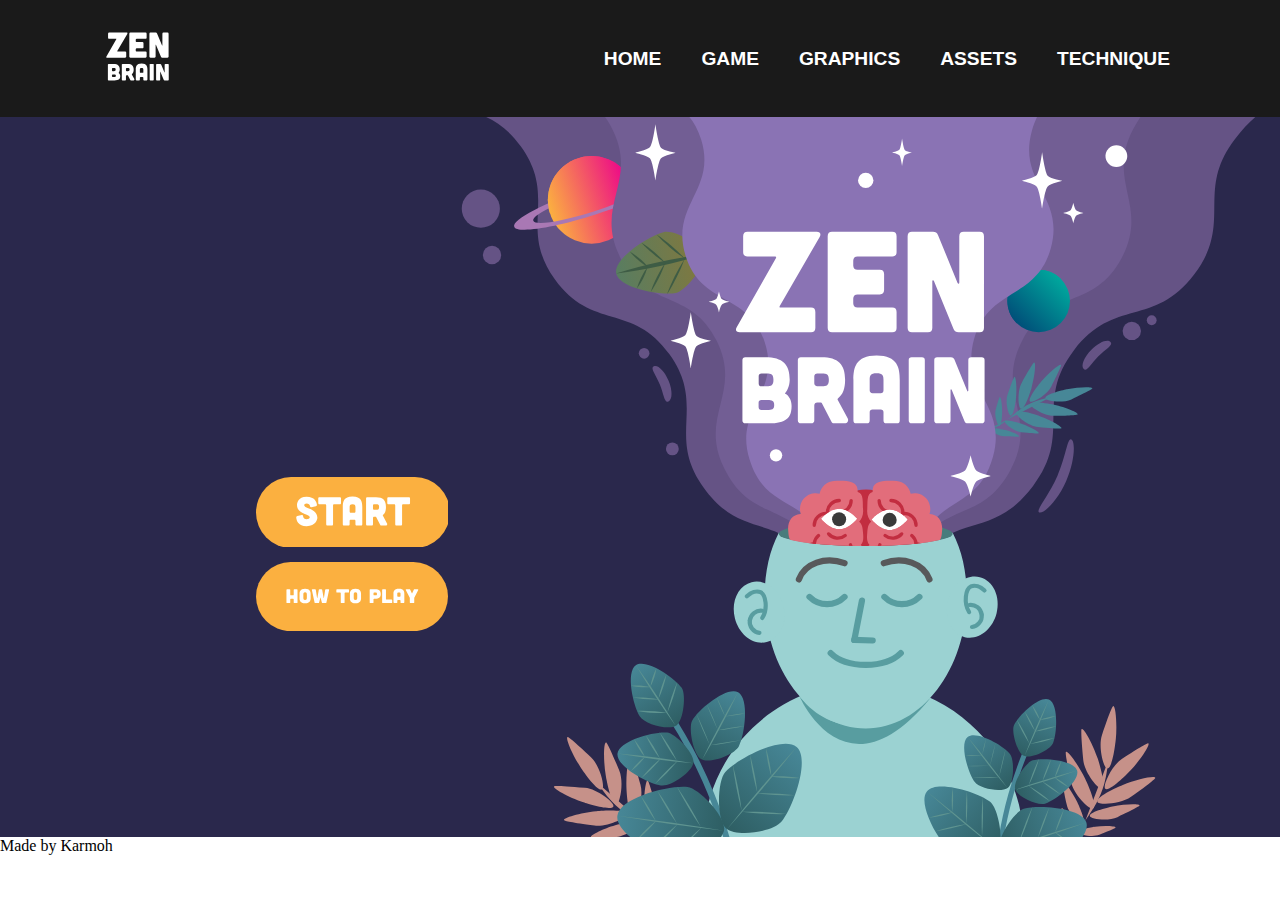
==== spil.html @ e419dc59 "Add files via upload" ====
<!DOCTYPE html>
<html lang="en">
<head>
    <meta charset="UTF-8">
    <meta name="viewport" content="width=device-width, initial-scale=1.0">
    <link rel="preconnect" href="https://fonts.googleapis.com">
    <link rel="preconnect" href="https://fonts.gstatic.com" crossorigin>
    <link href="https://fonts.googleapis.com/css2?family=Jersey+25&display=swap" rel="stylesheet">
    <link rel="stylesheet" href="style.css">
    <title>Game</title>
</head>
<body>
    <header>
        <div class="logo">
            <a href="index.html">
                <img src="SVG/logo.svg" alt="logo">
            </a>
        </div>
        <nav>
            <ul class="menu">
                <li><a href="index.html">HOME</a></li>
                <li><a href="spil.html">GAME</a></li>
                <li><a href="grafik.html">GRAPHICS</a></li>
                <li><a href="assets.html">ASSETS</a></li>
                <li><a href="teknik.html">TECHNIQUE</a></li>
            </ul>
            <div class="burger">
                <div class="line"></div>
                <div class="line"></div>
                <div class="line"></div>
            </div>
        </nav>
    </header>
    <script src="menu.js"></script>
    <!-- <h1>Game</h1> -->

    <div id="screen">
        <div id="game">
            <div id="game_background"></div>
            <div id="game_elements">
                <div id="good_container1">
                    <div id="good_sprite1"></div>
                </div>
                <div id="good_container2">
                    <div id="good_sprite2"></div>
                </div>
                <div id="good_container3">
                    <div id="good_sprite3"></div>
                </div>
                <div id="bad_container1">
                    <div id="bad_sprite1"></div>
                </div>
                <div id="bad_container2">
                    <div id="bad_sprite2"></div>
                </div>
                <div id="bad_container3">
                    <div id="bad_sprite3"></div>
                </div>
            </div>
            <div id="game_foreground"></div>
            <div id="game_ui">
                <div id="score_board">
                    <div id="points">
                        <h1> 0 </h1>
                    </div>
                </div>
                <div id="life_board">
                    <!-- <div id="life">
                        <h1> 3 </h1>
                    </div> -->
                    <div id="life1"></div>
                    <div id="life2"></div>
                    <div id="life3"></div>
                </div>
                <div id="time_board">
                    <div id="brain_fill"></div>
                    <div id="brain_outline"></div>
                    </div>
                </div>
        </div>
        <div id="start">
            <div id="start_bttn_container">
                <div id="start_button"></div>
                <div id="how_to_play_bttn"></div>
            </div>
        </div>
        <div id="how_to_play">
            <div id="play_bttn"></div>
            <div id="menu_bttn"></div>
        </div>
        <div id="game_over">
            <div id="game_over_header"></div>
            <div id="game_over_text"></div>
            <div id="try_again"></div>
            <div id="quit_bttn1"></div>
        </div>
        <div id="level_complete">
            <div id="level_complete_fg"></div>
            <div id="level_complete_header"></div>
            <div id="level_complete_text"></div>
            <div id="play_again"></div>
            <div id="quit_bttn2"></div>
        </div>
    </div>

    <div id="sounds">
        <!-- TODO: Tilføj audio elementer her -->
        <audio src="sounds/pop_1.mp3" id="sound_pop1"></audio>
        <audio src="sounds/punch_1.mp3" id="sound_punch1"></audio>
    </div>

    <footer> Made by Karmoh </footer>
    <script src="script.js"></script>
</body>
</html>
---- style.css ----
* {
    margin: 0;
    padding: 0;
    box-sizing: border-box;
  }

/* ------------ Navigation -------------- */
header {
    /* position: sticky;
    top: 0; */
    /* z-index: 1; */
    display: flex;
    justify-content: space-between;
    align-items: center;
    padding: 30px 100px 30px 100px;
    background-color: #1a1a1a;
    box-shadow: 0 12px 28px 0 rgba(0, 0, 0, 0.3);
}

.logo img{
    width: 75px;
}

nav{
    display: flex;
    align-items: center;
    
    font-family: 'Open sans', sans-serif;
    font-weight: bold;
    font-size: 1.2rem;
    
    /* margin-bottom: 100px; */
}

.menu{
    display: flex;
    list-style: none;
    margin: 0;
    padding: 0;
}

/* nav ul {
    max-width: 1200px;
    margin: auto;
    display: flex;
    justify-content: space-between;
    overflow-x: auto; 
}*/

.menu li {
    margin-right: 20px;
}

.menu li:last-child{
    margin-right: 0;
}

.menu a{
    display: block;
    padding: 10px;
    color:#fff;
    text-decoration: none;
    transition-duration: 0.4s;
    text-align: end;
}

nav a:visited {
    text-decoration: none;
    color: #fff;
}
nav a:hover {
    text-decoration: none;
    /* font-size: 1.5rem;  */
    color:#775b91;
}
nav a:active {
    text-decoration: underline;
} 

.burger {
    width: 30px;
    height: 20px;
    cursor: pointer;
  }
  
  .burger .line {
    width: 100%;
    height: 2px;
    background-color: #fff;
    margin-bottom: 5px;
    transition: 0.2s linear;
  }
  .burger {
    display: none;
  }

  @media (max-width: 800px){
   
    /* ---------------- BURGER MENU ---------------- */
    header{
        padding: 20px 20px 20px 20px;
    }
    
    .menu {
        display: none;
      }
      .burger {
        display: block;
      }

      .burger.active .line:nth-child(1) {
        transform: rotate(45deg) translate(5px, 5px);
        transition: 0.2s linear;
      }
    
      .burger.active .line:nth-child(2) {
        opacity: 0;
        transition: 0.15s linear;
      }
    
      .burger.active .line:nth-child(3) {
        transform: rotate(-45deg) translate(5px, -5px);
        transition: 0.2s linear;
      }
    
      nav.active .menu {
        display: block;
        background-color: #1a1a1a;
        position: absolute;
        top: 60px;
        left: 0;
        width: 100%;
        box-shadow: 0 0 10px rgba(0, 0, 0, 0.1);
        z-index: 1;
      }
    
      nav.active .menu li {
        margin: 10px 20px;
      }
    
      nav.active .menu a {
        font-size: 1.5rem;
      }
    
    }
/* -------------------------------------------------------------------------------- */
/* -------------------------------------------------------------------------------- */
/* -------------------------------------------------------------------------------- */
/* -------------------------------------------------------------------------------- */
/* -------------------------------------------------------------------------------- */
/* -------------------------------------------------------------------------------- */
/* -------------------------------------------------------------------------------- */
/* -------------------------------------------------------------------------------- */
/* -------------------------------------------------------------------------------- */

/* --------- Margin Reset ------------ */
/* body{
    margin: 0;
} */

/* --------- Game Screen ------------ */
#screen {
    width: 100%;
    aspect-ratio: 16/9;
    position: relative;
    overflow: hidden;
    container-type: inline-size;
}

#game {
    width: 100%;
    height: 100%;
    position: absolute;
    top:0;
    left: 0;
}

#start {
    width: 100%;
    height: 100%;
    position: absolute;
    top:0;
    left: 0;
    background-image: url(SVG/start_screen.svg);
    background-size: cover;
}

#start_bttn_container {
    display: flex;
    flex-direction: column;
    gap: 15px;
    position: absolute;
    top: 50%;
    left: 20%;
    width: 15%;
    animation-name: float_kf;
    animation-duration: 1.5s;
    animation-timing-function: ease-in-out;
    animation-iteration-count: infinite;
    animation-direction: alternate;
  }
  @keyframes float_kf {
    100%{
    translate: 0 10%;
    }
}

#start_button
 {
    /* position: absolute;
    top: 50%;
    left: 20%;
    width: 15%; */
    aspect-ratio: 200/72;
    background-image: url(SVG/start_bttn.svg);
    background-size: cover;
}
#how_to_play_bttn{
    /* position: absolute;
    top: 70%;
    left: 20%;
    width: 15%; */
    aspect-ratio: 200/72;
    background-image: url(SVG/how_to_play_bttn.svg);
    background-size: cover;
}

#how_to_play {
    width: 100%;
    height: 100%;
    position: absolute;
    top:0;
    left: 0;
    background-image: url(SVG/how_to_play.svg);
    background-size: cover;
}
#play_bttn {
    position: absolute;
    top: 80%;
    left: 35%;
    width: 15%;
    aspect-ratio: 200/72;
    background-image: url(SVG/play_bttn.svg);
    background-size: cover;
}
#menu_bttn {
    position: absolute;
    top: 80%;
    left: 55%;
    width: 15%;
    aspect-ratio: 200/72;
    background-image: url(SVG/menu_bttn.svg);
    background-size: cover;
}

#game_over {
    width: 100%;
    height: 100%;
    position: absolute;
    top:0;
    left: 0;
    background-image: url(SVG/game_over_screen.svg);
    background-size: cover;
    transition: display 2s;
}
#game_over_fg {
    animation-name: pulse_kf;
    animation-duration: 0.5s;
    animation-timing-function: linear;
    animation-iteration-count: infinite;
    animation-direction: alternate;
    
  }
  @keyframes pulse_kf {
    100%{
    scale: 1.2;
    }
}
#game_over_header{
    width: 50%;
    height: 20%;
    position: absolute;
    top: 33%;
    left: 5%;
    font-size: 7.5cqw;
    color: #fff;
    font-family: "Jersey 25", sans-serif;
    font-weight: bolder;
    text-transform: uppercase;
}

#game_over_text{
    width: 30%;
    height: 20%;
    position: absolute;
    top: 55%;
    left: 5%;
    font-size: 2cqw;
    color: #f9a73c;
    font-family: sans-serif;
    font-weight: bolder;
    text-transform: uppercase;
}

#try_again {
    position: absolute;
    top: 70%;
    left: 5%;
    width: 15%;
    aspect-ratio: 200/72;
    background-image: url(SVG/try_again_bttn.svg);
    background-size: cover;
}

#quit_bttn1{
    position: absolute;
    top: 70%;
    left: 23%;
    width: 15%;
    aspect-ratio: 200/72;
    background-image: url(SVG/quit_bttn.svg);
    background-size: cover;
}

#level_complete {
    width: 100%;
    height: 100%;
    position: absolute;
    top:0;
    left: 0;
    background-image: url(SVG/level_complete_screen_bg.svg);
    background-size: cover;
}
#level_complete_fg {
    width: 100%;
    height: 100%;
    position: absolute;
    top:0;
    left: 0;
    background-image: url(SVG/level_complete_fg.svg);
    background-size: cover;
    pointer-events: none;

    animation-name: float_kf;
    animation-duration: 1.5s;
    animation-timing-function: ease-in-out;
    animation-iteration-count: infinite;
    animation-direction: alternate;
}

#level_complete_header {
    width: 50%;
    height: 20%;
    position: absolute;
    top: 25%;
    left: 5%;
    font-size: 6cqw;
    color: #fff;
    font-family: "Jersey 25", sans-serif;
    text-transform: uppercase;
}

#level_complete_text {
    width: 30%;
    height: 20%;
    position: absolute;
    top: 55%;
    left: 5%;
    font-size: 2.5cqw;
    color: #f9a73c;
    font-family: sans-serif;
    font-weight: bolder;
    text-transform: uppercase;
}

#play_again{
    position: absolute;
    top: 70%;
    left: 5%;
    width: 15%;
    aspect-ratio: 200/72;
    background-image: url(SVG/play_again_bttn.svg);
    background-size: cover;
}

#quit_bttn2{
    position: absolute;
    top: 70%;
    left: 23%;
    width: 15%;
    aspect-ratio: 200/72;
    background-image: url(SVG/quit_bttn.svg);
    background-size: cover;
}

#game_background {
    width: 100%;
    height: 100%;
    position: absolute;
    top:0;
    left: 0;
    background-image: url(SVG/background_1.svg);
    background-size: cover;
}

#game_elements {
    width: 100%;
    height: 100%;
    position: absolute;
    top:0;
    left: 0;
}

#game_foreground {
    width: 100%;
    height: 100%;
    position: absolute;
    top:0;
    left: 0;
    background-image: url(SVG/foreground_1.svg);
    background-size: cover;
    pointer-events: none;

    animation-name: float_kf;
    animation-duration: 1.5s;
    animation-timing-function: ease-in-out;
    animation-iteration-count: infinite;
    animation-direction: alternate;
}

  @keyframes foreground_kf {
    0% {
    }
  
    100% {
      transform: translateY(2%);
    }
  }

/* ------------- GAME U.I. -------------- */
#game_ui {
    width: 100%;
    height: 100%;
    position: absolute;
    top:0;
    left: 0;
    pointer-events: none;
}

#score_board{
    position: absolute;
    top: 10%;
    left: 2%;
    width: 10%;
    aspect-ratio: 5/1;
    background-color:bisque ;
    
    text-align: center; 
    border-radius: 500px;
}

#points{
    text-transform: uppercase;
    font-size: 1cqw;
    font-weight: 500;
    padding-top: 10px;
    font-family: sans-serif;
}

#life_board {
    position: absolute;
    top: 17%;
    left: 2%;
    width: 20%;
    display: flex;
    gap: 5%;
  }
  #life1, #life2, #life3 {
    width: 25%;
    aspect-ratio: 309/291;
    background-image: url(SVG/3_life.svg);
    background-size: cover;
  }

  .hide {
    display: none;
  }

/* #life_board{
    position: absolute;
    top: 15%;
    left: 2%;
    width: 10%;
    aspect-ratio: 5/1;
    background-color:bisque ;
    
    text-align: center; 
    border-radius: 500px;
}

#life{
    text-transform: uppercase;
    font-size: 1rem;
    font-weight: 500;
    padding-top: 10px;
    font-family: sans-serif;
} */

/* ------------ TIMER ------------- */
#time_board{
    position: absolute;
    top: 29%;
    left: 2%;
    width: 10%;
    aspect-ratio: 373/265.53;
}

#brain_outline{
    position: absolute;
    background-image: url(SVG/brain_outline.svg);
    background-size: cover;
    width: 100%;
    height: 100%;
}

#brain_fill{
    position: absolute;
    background-image: url(SVG/brain_fill.svg);
    background-size: cover;
    width: 100%;
    height: 100%;
}

.timer{
    animation-name: timer_kf;
    animation-duration: 20s;
    animation-timing-function: linear;
    animation-fill-mode: forwards;
    /* for testing */
    /* animation-iteration-count: infinite;
    animation-direction: alternate; */
}

@keyframes timer_kf{
    0%{
        clip-path: inset(0 0 0);
    }

    100%{
        clip-path: inset( 100% 0 0);
    }
}

/* --------- characters --------- */
#good_container1, 
#good_container2,
#good_container3 {
    position: absolute;
    /* top: 45%; */
    /* left: 35%; */
    width: 12%;
    aspect-ratio: 1.5/1;
  }
  
#good_sprite1,
#good_sprite2,
#good_sprite3 {
    width: 100%;
    height: 100%;
    background-image: url(SVG/good.svg);
    background-size: cover;

  }
  
#bad_container1, 
#bad_container2, 
#bad_container3 {
    position: absolute;
    /* left: 50%; */
    width: 8%;
    aspect-ratio: 1.05/1;
    /* top: 10%; */
  }
  
#bad_sprite1, 
#bad_sprite2, 
#bad_sprite3  {
    width: 100%;
    height: 100%;
    background-image: url(SVG/bad.svg);
    background-size: 100%;
  }
  
  .pos1 {
    left: 25%; 
  }
  .pos2 {
    left: 30%;
  }
  .pos3 {
    left: 35%;
  }
  .pos4 {
    left: 45%;
  }
  .pos5 {
    left: 55%;
  }
  .pos6 {
    left: 65%;
  }
  .pos7 {
    left: 75%;
  }
  .pos8 {
    left: 85%;
  }
  
  .delay1{
    animation-delay: 0s;
  }
  .delay2{
    animation-delay: 0.5s;
  }
  .delay3{
    animation-delay: 1s;
  }
  .delay4{
    animation-delay: 1.5s;
  }

  /* -------------- Animations ------------------ */
  
  .vanish {
    animation-name: vanish_kf;
    animation-duration: .5s;
    animation-iteration-count: 1;
    animation-timing-function: linear;
    animation-fill-mode: both;
  }
  
  @keyframes vanish_kf {
    0% {
      opacity: 1;
      scale: 1;
      rotate: 0deg;
    }
    30% {
        scale: 1.5;
    }
    100% {
      opacity: 0;
      scale: 0;
      rotate: 360deg;
    }
  }

  .fall {
    animation-name: fall_kf;
    animation-duration: 3s;
    animation-iteration-count: 1;
    animation-timing-function: linear;
    animation-fill-mode: both;
  }
  
  @keyframes fall_kf {
    0% {
        transform: translateY(-100%);
        opacity: 0;
    }
    10%{opacity: 100%;}
  
    90%{opacity: 100%;}
    100% {
      transform: translateY(700%);
      opacity: 0;
    }
  }

  .bad_fall {
    animation-name: fall_kf;
    animation-duration: 3s;
    animation-iteration-count: 1;
    animation-timing-function: linear;
    animation-fill-mode: both;
  }

  .spin {
    animation-name: spin_kf;
    animation-duration: 3s;
    animation-iteration-count: infinite;
    animation-timing-function: linear;
    animation-fill-mode: both;
  }
  
  @keyframes spin_kf {
    0% {
      rotate: 0deg;
    }
  
    100% {
      rotate: 360deg;
    }
  }

  .speed1 {
    animation-duration: 3s;
  }
  
  .speed2 {
    animation-duration: 2.5s;
  }
  
  .speed3 {
    animation-duration: 2s;
  }



/*---------- bad animation scycle --------- */
.dance {
    animation-name: dance_kf;
    animation-duration: 1.2s;
    animation-iteration-count: infinite;
    animation-timing-function: linear;
    animation-fill-mode: both;
  }
  
  @keyframes dance_kf {
    0% {
        background-image: url(SVG/bad_guy_dance/bad.svg);
        /* background-size: 100%; */
    }
    33%{
        background-image: url(SVG/bad_guy_dance/bad_1.svg);
    }
    66%{
        background-image: url(SVG/bad_guy_dance/bad_2.svg);
    }
    100% {
        background-image: url(SVG/bad_guy_dance/bad_3.svg);
    }
  }
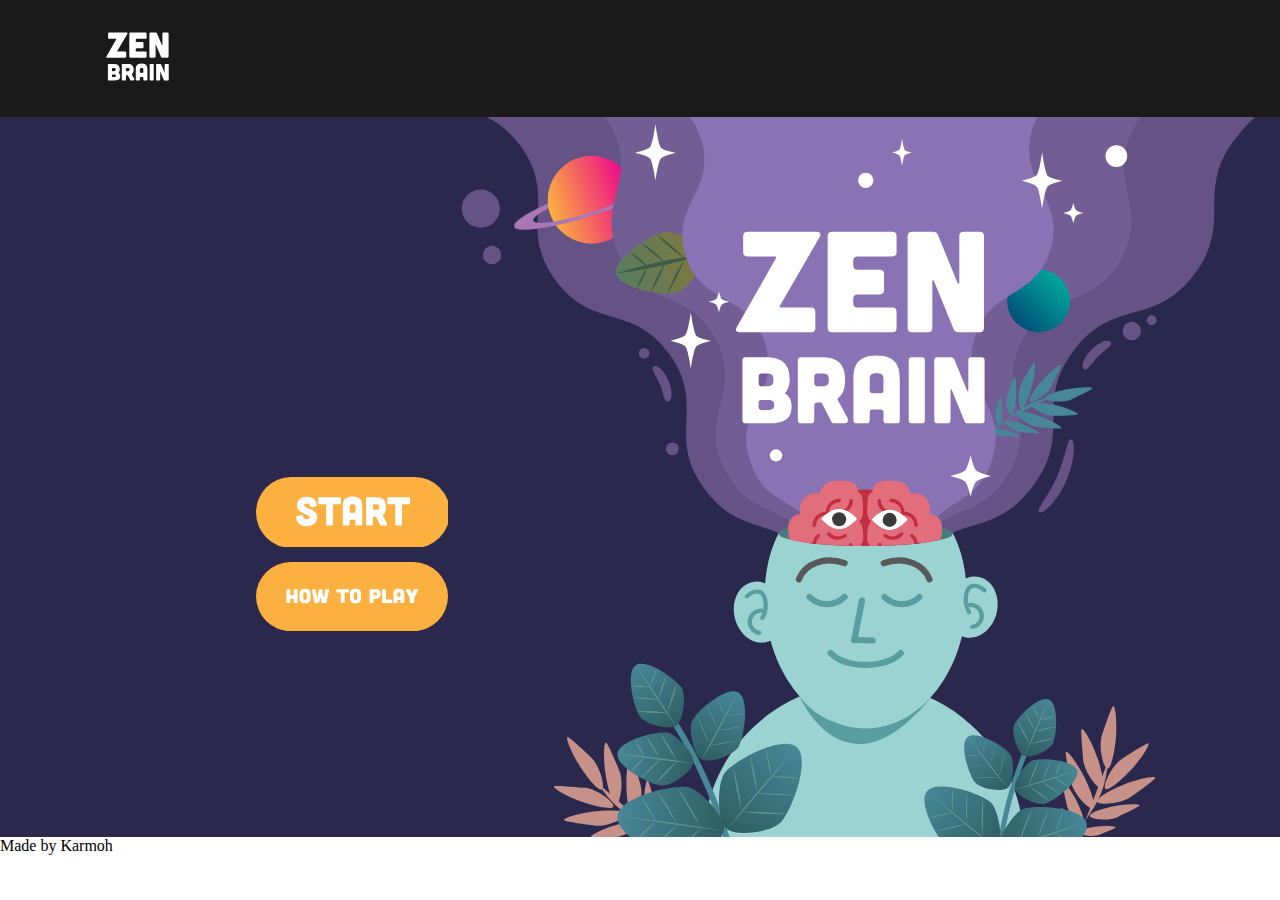
==== commit 0497bcb3: "Update spil.html" ====
--- a/spil.html
+++ b/spil.html
@@ -16,6 +16,7 @@
                 <img src="SVG/logo.svg" alt="logo">
             </a>
         </div>
+        <!--
         <nav>
             <ul class="menu">
                 <li><a href="index.html">HOME</a></li>
@@ -30,6 +31,7 @@
                 <div class="line"></div>
             </div>
         </nav>
+        -->
     </header>
     <script src="menu.js"></script>
     <!-- <h1>Game</h1> -->
@@ -112,4 +114,4 @@
     <footer> Made by Karmoh </footer>
     <script src="script.js"></script>
 </body>
-</html>+</html>
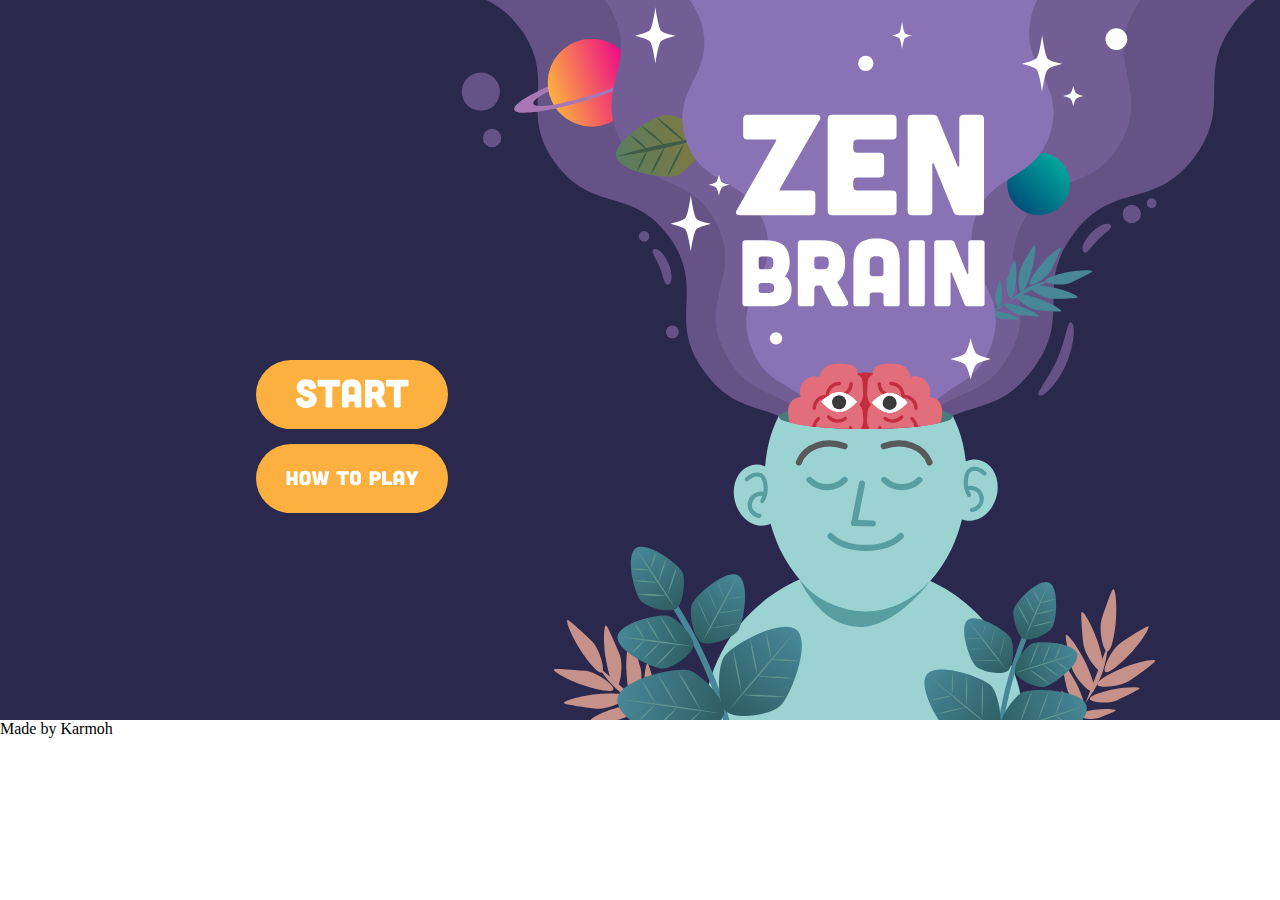
==== commit 6d5938af: "Update spil.html" ====
--- a/spil.html
+++ b/spil.html
@@ -10,13 +10,13 @@
     <title>Game</title>
 </head>
 <body>
+       <!--
     <header>
         <div class="logo">
             <a href="index.html">
                 <img src="SVG/logo.svg" alt="logo">
             </a>
         </div>
-        <!--
         <nav>
             <ul class="menu">
                 <li><a href="index.html">HOME</a></li>
@@ -31,8 +31,9 @@
                 <div class="line"></div>
             </div>
         </nav>
-        -->
+        
     </header>
+    -->
     <script src="menu.js"></script>
     <!-- <h1>Game</h1> -->
 
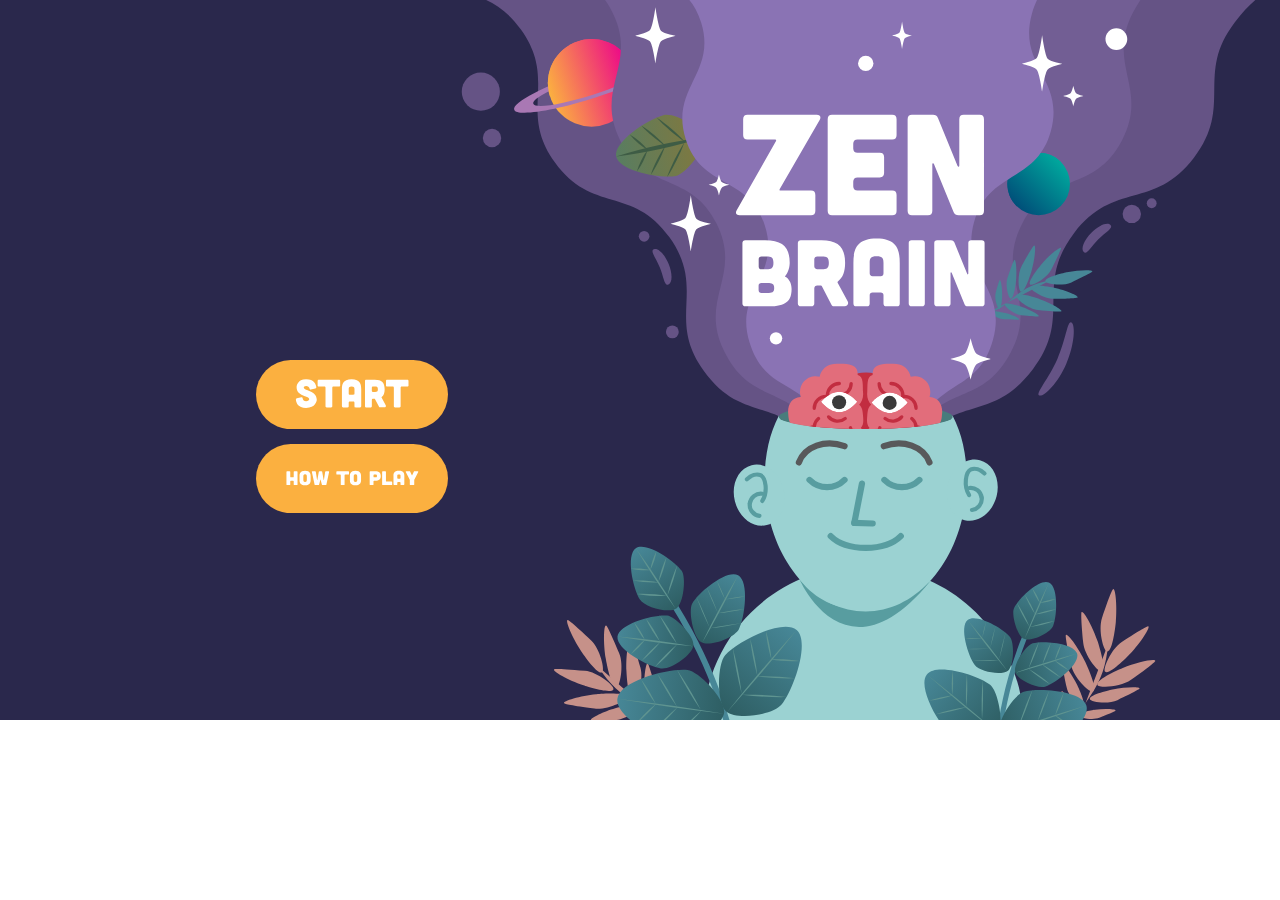
==== commit 42924254: "Update spil.html" ====
--- a/spil.html
+++ b/spil.html
@@ -112,7 +112,7 @@
         <audio src="sounds/punch_1.mp3" id="sound_punch1"></audio>
     </div>
 
-    <footer> Made by Karmoh </footer>
+    <!-- <footer> Made by Karmoh </footer> -->
     <script src="script.js"></script>
 </body>
 </html>
